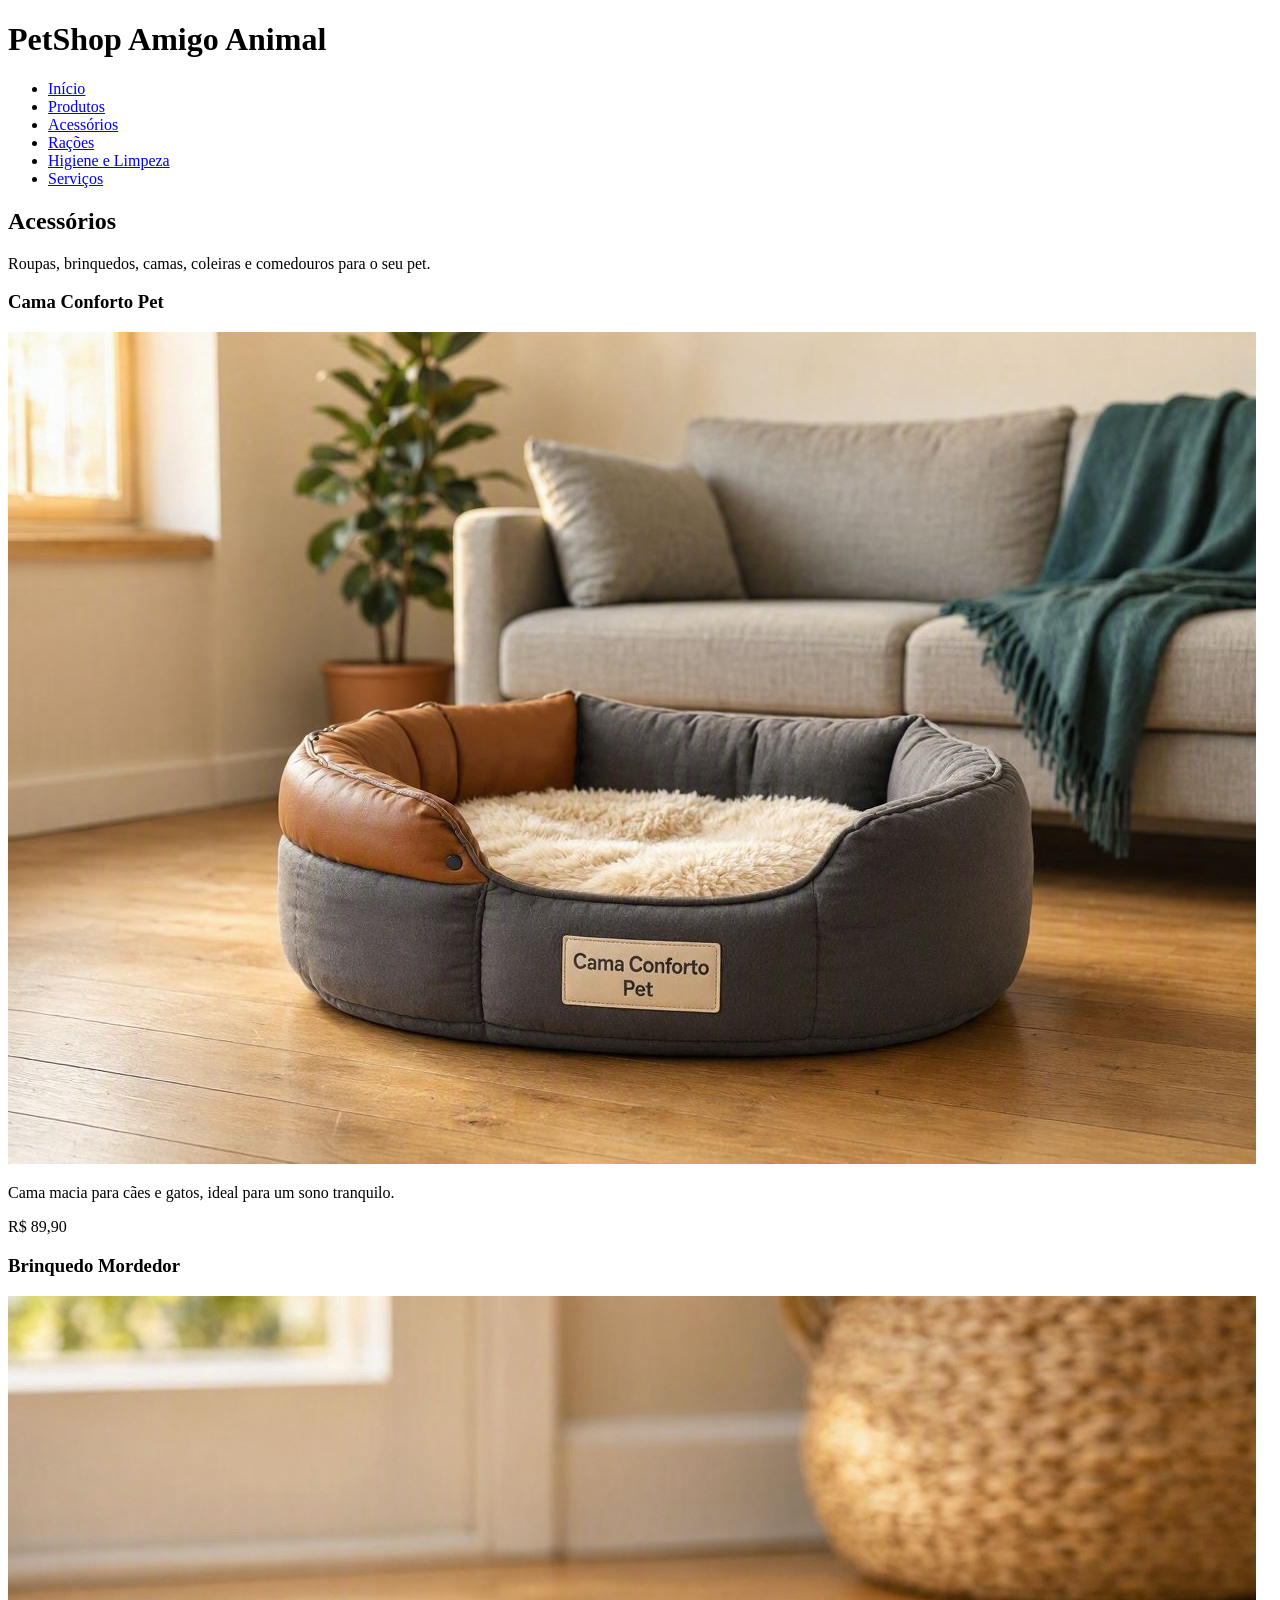
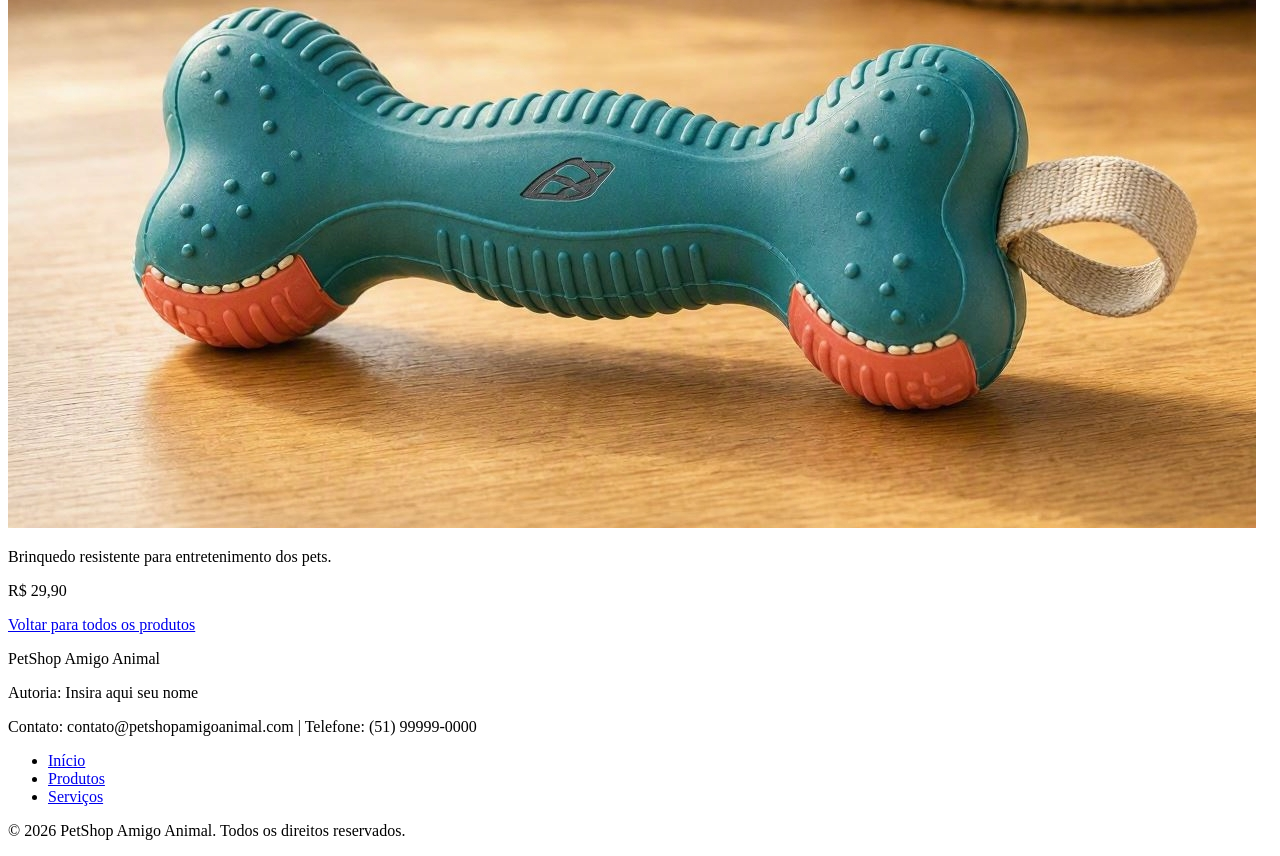
==== acessorios.html @ 41ce55a0 "Primeira versão do projeto PetShop Fase 1" ====
<!doctype html>
<html lang="pt-BR">
  <head>
    <meta charset="UTF-8" />
    <meta name="viewport" content="width=device-width, initial-scale=1.0" />
    <title>PetShop Amigo Animal - Acessórios</title>
  </head>
  <body>
    <header>
      <h1>PetShop Amigo Animal</h1>
      <nav>
        <ul>
          <li><a href="index.html">Início</a></li>
          <li><a href="produtos.html">Produtos</a></li>
          <li><a href="acessorios.html">Acessórios</a></li>
          <li><a href="racoes.html">Rações</a></li>
          <li><a href="higiene.html">Higiene e Limpeza</a></li>
          <li><a href="servicos.html">Serviços</a></li>
        </ul>
      </nav>
    </header>

    <main>
      <h2>Acessórios</h2>
      <p>Roupas, brinquedos, camas, coleiras e comedouros para o seu pet.</p>

      <section>
        <article>
          <h3>Cama Conforto Pet</h3>
          <img
            src="imagens/Acessorio1.jpg"
            alt="Cama macia para cães e gatos, na cor bege"
          />
          <p>Cama macia para cães e gatos, ideal para um sono tranquilo.</p>
          <p>R$ 89,90</p>
        </article>

        <article>
          <h3>Brinquedo Mordedor</h3>
          <img
            src="imagens/Acessorio2.jpg"
            alt="Brinquedo mordedor resistente na cor verde"
          />
          <p>Brinquedo resistente para entretenimento dos pets.</p>
          <p>R$ 29,90</p>
        </article>
      </section>

      <p><a href="produtos.html">Voltar para todos os produtos</a></p>
    </main>

    <footer>
      <p>PetShop Amigo Animal</p>
      <p>Autoria: Insira aqui seu nome</p>
      <p>Contato: contato@petshopamigoanimal.com | Telefone: (51) 99999-0000</p>
      <nav>
        <ul>
          <li><a href="index.html">Início</a></li>
          <li><a href="produtos.html">Produtos</a></li>
          <li><a href="servicos.html">Serviços</a></li>
        </ul>
      </nav>
      <p>&copy; 2026 PetShop Amigo Animal. Todos os direitos reservados.</p>
    </footer>
  </body>
</html>
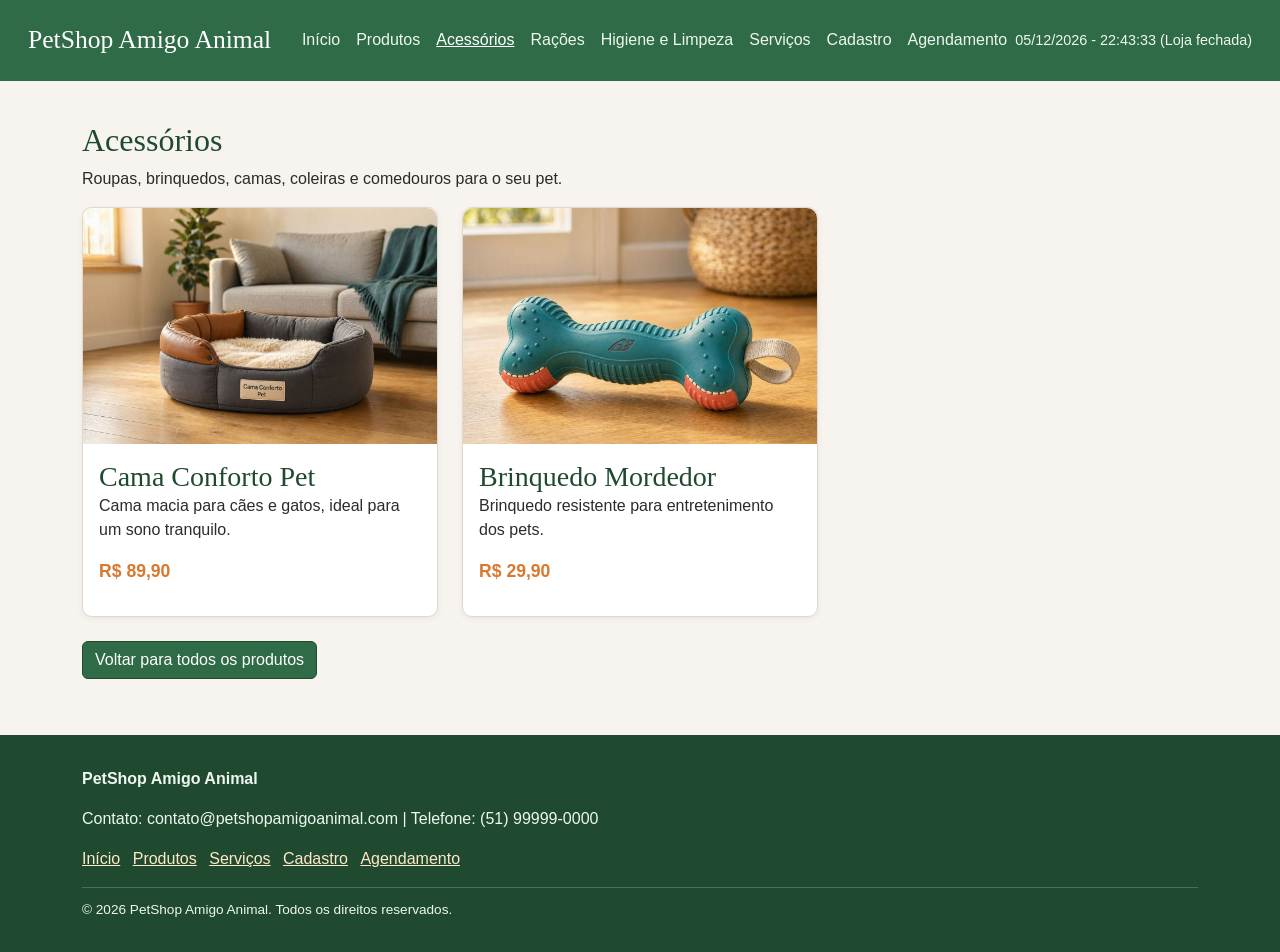
==== commit daafb8ff: "Finaliza Fase 2 do projeto PetShop" ====
--- a/acessorios.html
+++ b/acessorios.html
@@ -4,63 +4,149 @@
     <meta charset="UTF-8" />
     <meta name="viewport" content="width=device-width, initial-scale=1.0" />
     <title>PetShop Amigo Animal - Acessórios</title>
+    <link
+      href="https://cdn.jsdelivr.net/npm/bootstrap@5.3.3/dist/css/bootstrap.min.css"
+      rel="stylesheet"
+    />
+    <link rel="stylesheet" href="css/style.css" />
   </head>
   <body>
-    <header>
-      <h1>PetShop Amigo Animal</h1>
-      <nav>
-        <ul>
-          <li><a href="index.html">Início</a></li>
-          <li><a href="produtos.html">Produtos</a></li>
-          <li><a href="acessorios.html">Acessórios</a></li>
-          <li><a href="racoes.html">Rações</a></li>
-          <li><a href="higiene.html">Higiene e Limpeza</a></li>
-          <li><a href="servicos.html">Serviços</a></li>
-        </ul>
+    <header class="site-header">
+      <nav class="navbar navbar-expand-lg navbar-dark">
+        <div class="container-fluid">
+          <a class="navbar-brand" href="index.html"
+            ><h1>PetShop Amigo Animal</h1></a
+          >
+          <button
+            class="navbar-toggler"
+            type="button"
+            data-bs-toggle="collapse"
+            data-bs-target="#menuPrincipal"
+            aria-controls="menuPrincipal"
+            aria-expanded="false"
+            aria-label="Abrir menu de navegação"
+          >
+            <span class="navbar-toggler-icon"></span>
+          </button>
+          <div class="collapse navbar-collapse" id="menuPrincipal">
+            <ul class="navbar-nav ms-auto mb-2 mb-lg-0">
+              <li class="nav-item">
+                <a class="nav-link" href="index.html">Início</a>
+              </li>
+              <li class="nav-item">
+                <a class="nav-link" href="produtos.html">Produtos</a>
+              </li>
+              <li class="nav-item">
+                <a
+                  class="nav-link active"
+                  aria-current="page"
+                  href="acessorios.html"
+                  >Acessórios</a
+                >
+              </li>
+              <li class="nav-item">
+                <a class="nav-link" href="racoes.html">Rações</a>
+              </li>
+              <li class="nav-item">
+                <a class="nav-link" href="higiene.html">Higiene e Limpeza</a>
+              </li>
+              <li class="nav-item">
+                <a class="nav-link" href="servicos.html">Serviços</a>
+              </li>
+              <li class="nav-item">
+                <a class="nav-link" href="cadastro.html">Cadastro</a>
+              </li>
+              <li class="nav-item">
+                <a class="nav-link" href="agendamento.html">Agendamento</a>
+              </li>
+            </ul>
+          </div>
+          <div id="relogio" aria-live="polite"></div>
+        </div>
       </nav>
     </header>
 
     <main>
-      <h2>Acessórios</h2>
-      <p>Roupas, brinquedos, camas, coleiras e comedouros para o seu pet.</p>
+      <section class="secao">
+        <div class="container">
+          <h2>Acessórios</h2>
+          <p>
+            Roupas, brinquedos, camas, coleiras e comedouros para o seu pet.
+          </p>
 
-      <section>
-        <article>
-          <h3>Cama Conforto Pet</h3>
-          <img
-            src="imagens/Acessorio1.jpg"
-            alt="Cama macia para cães e gatos, na cor bege"
-          />
-          <p>Cama macia para cães e gatos, ideal para um sono tranquilo.</p>
-          <p>R$ 89,90</p>
-        </article>
+          <div class="row g-4">
+            <div class="col-sm-6 col-lg-4">
+              <article class="card-produto">
+                <img
+                  src="imagens/Acessorio1.jpg"
+                  class="w-100"
+                  alt="Cama macia para cães e gatos, na cor bege"
+                />
+                <div class="p-3">
+                  <h3 class="card-title">Cama Conforto Pet</h3>
+                  <p>
+                    Cama macia para cães e gatos, ideal para um sono tranquilo.
+                  </p>
+                  <p class="preco">R$ 89,90</p>
+                </div>
+              </article>
+            </div>
+            <div class="col-sm-6 col-lg-4">
+              <article class="card-produto">
+                <img
+                  src="imagens/Acessorio2.jpg"
+                  class="w-100"
+                  alt="Brinquedo mordedor resistente na cor verde"
+                />
+                <div class="p-3">
+                  <h3 class="card-title">Brinquedo Mordedor</h3>
+                  <p>Brinquedo resistente para entretenimento dos pets.</p>
+                  <p class="preco">R$ 29,90</p>
+                </div>
+              </article>
+            </div>
+          </div>
 
-        <article>
-          <h3>Brinquedo Mordedor</h3>
-          <img
-            src="imagens/Acessorio2.jpg"
-            alt="Brinquedo mordedor resistente na cor verde"
-          />
-          <p>Brinquedo resistente para entretenimento dos pets.</p>
-          <p>R$ 29,90</p>
-        </article>
+          <p class="mt-4">
+            <a class="btn btn-petshop" href="produtos.html"
+              >Voltar para todos os produtos</a
+            >
+          </p>
+        </div>
       </section>
-
-      <p><a href="produtos.html">Voltar para todos os produtos</a></p>
     </main>
 
-    <footer>
-      <p>PetShop Amigo Animal</p>
-      <p>Autoria: Insira aqui seu nome</p>
-      <p>Contato: contato@petshopamigoanimal.com | Telefone: (51) 99999-0000</p>
-      <nav>
-        <ul>
-          <li><a href="index.html">Início</a></li>
-          <li><a href="produtos.html">Produtos</a></li>
-          <li><a href="servicos.html">Serviços</a></li>
-        </ul>
-      </nav>
-      <p>&copy; 2026 PetShop Amigo Animal. Todos os direitos reservados.</p>
+    <footer class="site-footer">
+      <div class="container">
+        <p><strong>PetShop Amigo Animal</strong></p>
+        <p></p>
+        <p>
+          Contato: contato@petshopamigoanimal.com | Telefone: (51) 99999-0000
+        </p>
+        <nav aria-label="Links do rodapé">
+          <ul class="list-inline">
+            <li class="list-inline-item"><a href="index.html">Início</a></li>
+            <li class="list-inline-item">
+              <a href="produtos.html">Produtos</a>
+            </li>
+            <li class="list-inline-item">
+              <a href="servicos.html">Serviços</a>
+            </li>
+            <li class="list-inline-item">
+              <a href="cadastro.html">Cadastro</a>
+            </li>
+            <li class="list-inline-item">
+              <a href="agendamento.html">Agendamento</a>
+            </li>
+          </ul>
+        </nav>
+        <p class="copyright">
+          &copy; 2026 PetShop Amigo Animal. Todos os direitos reservados.
+        </p>
+      </div>
     </footer>
+
+    <script src="https://cdn.jsdelivr.net/npm/bootstrap@5.3.3/dist/js/bootstrap.bundle.min.js"></script>
+    <script src="js/script.js"></script>
   </body>
 </html>
--- a/css/style.css
+++ b/css/style.css
@@ -0,0 +1,326 @@
+/* =========================================================
+   PetShop Amigo Animal - Fase 2
+   Estilos principais: cores, tipografia, layout e componentes.
+   Trabalha em conjunto com o Bootstrap (grid e componentes).
+   ========================================================= */
+
+/* ---------- Paleta de cores e tipografia ---------- */
+
+:root {
+  --cor-primaria: #2f6b46;
+  --cor-primaria-escura: #1f4a30;
+  --cor-secundaria: #d9782f;
+  --cor-fundo-claro: #f7f4ef;
+  --cor-texto: #2b2b2b;
+  --fonte-titulo: "Georgia", "Times New Roman", serif;
+  --fonte-texto: "Segoe UI", Arial, sans-serif;
+}
+
+/* ---------- Configurações gerais ---------- */
+
+body {
+  font-family: var(--fonte-texto);
+  color: var(--cor-texto);
+  background-color: var(--cor-fundo-claro);
+}
+
+h1,
+h2,
+h3,
+h4 {
+  font-family: var(--fonte-titulo);
+  color: var(--cor-primaria-escura);
+}
+
+/* ---------- Cabeçalho ---------- */
+
+header.site-header {
+  background-color: var(--cor-primaria);
+  padding: 0.75rem 1rem;
+}
+
+header.site-header h1 {
+  color: #ffffff;
+  margin: 0;
+  font-size: 1.6rem;
+}
+
+header.site-header .navbar-nav .nav-link {
+  color: #eef7ef;
+  font-weight: 500;
+}
+
+header.site-header .navbar-nav .nav-link.active,
+header.site-header .navbar-nav .nav-link:hover {
+  color: #ffffff;
+  text-decoration: underline;
+}
+
+/* ---------- Foco visível para acessibilidade ---------- */
+
+a:focus,
+button:focus,
+input:focus,
+select:focus,
+textarea:focus {
+  outline: 3px solid var(--cor-secundaria);
+  outline-offset: 2px;
+}
+
+/* ---------- Relógio dinâmico (JavaScript) ---------- */
+
+#relogio {
+  color: #eef7ef;
+  font-size: 0.9rem;
+  text-align: right;
+}
+
+/* ---------- Cards de produtos e serviços ---------- */
+
+.card-produto {
+  border: 1px solid #e0d9cc;
+  border-radius: 10px;
+  background-color: #ffffff;
+  height: 100%;
+  box-shadow: 0 2px 6px rgba(0, 0, 0, 0.06);
+}
+
+.card-produto img {
+  border-top-left-radius: 10px;
+  border-top-right-radius: 10px;
+}
+
+.card-produto .card-title {
+  color: var(--cor-primaria-escura);
+}
+
+.card-produto .preco {
+  font-weight: bold;
+  color: var(--cor-secundaria);
+  font-size: 1.1rem;
+}
+
+.badge-tele-busca-sim {
+  background-color: var(--cor-primaria);
+}
+
+.badge-tele-busca-nao {
+  background-color: #6c757d;
+}
+
+/* ---------- Botões ---------- */
+
+.btn-petshop {
+  background-color: var(--cor-primaria);
+  border-color: var(--cor-primaria-escura);
+  color: #ffffff;
+}
+
+.btn-petshop:hover {
+  background-color: var(--cor-primaria-escura);
+  color: #ffffff;
+}
+
+/* ---------- Seções ---------- */
+
+section.secao {
+  padding: 2.5rem 0;
+}
+
+section.secao-clara {
+  background-color: #ffffff;
+}
+
+/* =========================================================
+   CARROSSEL
+   A legenda agora aparece em uma caixa clara e legível,
+   sem a faixa verde transparente sobre toda a imagem.
+   ========================================================= */
+
+#carrossel-destaques {
+  position: relative;
+}
+
+#carrossel-destaques .carousel-caption {
+  /* Caixa clara para separar o texto da fotografia */
+  background-color: rgba(255, 255, 255, 0.96);
+
+  /* Tamanho da caixa */
+  width: fit-content;
+  max-width: 80%;
+
+  /* Centraliza a caixa horizontalmente */
+  left: 50%;
+  right: auto;
+  transform: translateX(-50%);
+
+  /* Posiciona a caixa próxima à parte inferior */
+  bottom: 2.5rem;
+
+  /* Espaçamento interno */
+  padding: 1rem 2rem;
+
+  /* Aparência */
+  border-radius: 12px;
+  box-shadow: 0 4px 15px rgba(0, 0, 0, 0.18);
+
+  /* Garante que o texto fique acima da imagem */
+  text-align: center;
+}
+
+/* Título do carrossel */
+
+#carrossel-destaques .carousel-caption h3 {
+  color: var(--cor-primaria-escura);
+  font-family: var(--fonte-titulo);
+  font-size: 1.8rem;
+  font-weight: bold;
+
+  /* Remove qualquer margem que possa deslocar a legenda */
+  margin: 0 0 0.5rem 0;
+
+  /* Garante boa leitura */
+  text-shadow: none;
+}
+
+/* Texto descritivo do carrossel */
+
+#carrossel-destaques .carousel-caption p {
+  color: var(--cor-texto);
+  font-family: var(--fonte-texto);
+  font-size: 1rem;
+  font-weight: 500;
+
+  margin: 0;
+
+  /* Retira sombra do texto */
+  text-shadow: none;
+}
+
+/* Imagens do carrossel */
+
+#carrossel-destaques img {
+  max-height: 380px;
+  object-fit: contain;
+  background-color: #ffffff;
+}
+
+/* Indicadores do carrossel */
+
+#carrossel-destaques .carousel-indicators {
+  margin-bottom: 0.75rem;
+}
+
+#carrossel-destaques .carousel-indicators button {
+  background-color: var(--cor-primaria-escura);
+}
+
+/* Botões de navegação do carrossel */
+
+#carrossel-destaques .carousel-control-prev-icon,
+#carrossel-destaques .carousel-control-next-icon {
+  background-color: rgba(31, 74, 48, 0.75);
+  border-radius: 50%;
+  padding: 1rem;
+  background-size: 60%;
+}
+
+/* ---------- Formulários (cadastro e agendamento) ---------- */
+
+.form-secao {
+  background-color: #ffffff;
+  border: 1px solid #e0d9cc;
+  border-radius: 10px;
+  padding: 1.5rem;
+  margin-bottom: 1.5rem;
+}
+
+.form-secao legend {
+  color: var(--cor-primaria-escura);
+  font-family: var(--fonte-titulo);
+}
+
+/* ---------- Mensagens de validação ---------- */
+
+.mensagem-sucesso {
+  color: #1f4a30;
+  background-color: #e3f3e8;
+  border: 1px solid #b8dcc4;
+  border-radius: 6px;
+  padding: 0.75rem 1rem;
+}
+
+.mensagem-erro {
+  color: #7a1f1f;
+  background-color: #fbe4e4;
+  border: 1px solid #eeb4b4;
+  border-radius: 6px;
+  padding: 0.75rem 1rem;
+}
+
+/* ---------- Resumo dinâmico do agendamento ---------- */
+
+#resumo-agendamento {
+  background-color: #f2ede2;
+  border: 1px dashed var(--cor-secundaria);
+  border-radius: 8px;
+  padding: 1rem;
+}
+
+/* ---------- Rodapé ---------- */
+
+footer.site-footer {
+  background-color: var(--cor-primaria-escura);
+  color: #eef7ef;
+  padding: 2rem 1rem 1rem;
+}
+
+footer.site-footer a {
+  color: #ffe9c7;
+}
+
+footer.site-footer .copyright {
+  border-top: 1px solid rgba(255, 255, 255, 0.2);
+  margin-top: 1rem;
+  padding-top: 0.75rem;
+  font-size: 0.85rem;
+}
+
+/* =========================================================
+   RESPONSIVIDADE
+   O Bootstrap já cuida da maior parte do layout responsivo.
+   Aqui ajustamos especificamente o carrossel para telas
+   menores.
+   ========================================================= */
+
+@media (max-width: 576px) {
+  header.site-header h1 {
+    font-size: 1.3rem;
+    text-align: center;
+  }
+
+  #relogio {
+    text-align: center;
+  }
+
+  #carrossel-destaques img {
+    max-height: 220px;
+  }
+
+  /* Caixa da legenda em celulares */
+  #carrossel-destaques .carousel-caption {
+    max-width: 88%;
+    bottom: 1.5rem;
+    padding: 0.7rem 1rem;
+    border-radius: 10px;
+  }
+
+  #carrossel-destaques .carousel-caption h3 {
+    font-size: 1.2rem;
+    margin-bottom: 0.3rem;
+  }
+
+  #carrossel-destaques .carousel-caption p {
+    font-size: 0.85rem;
+  }
+}
